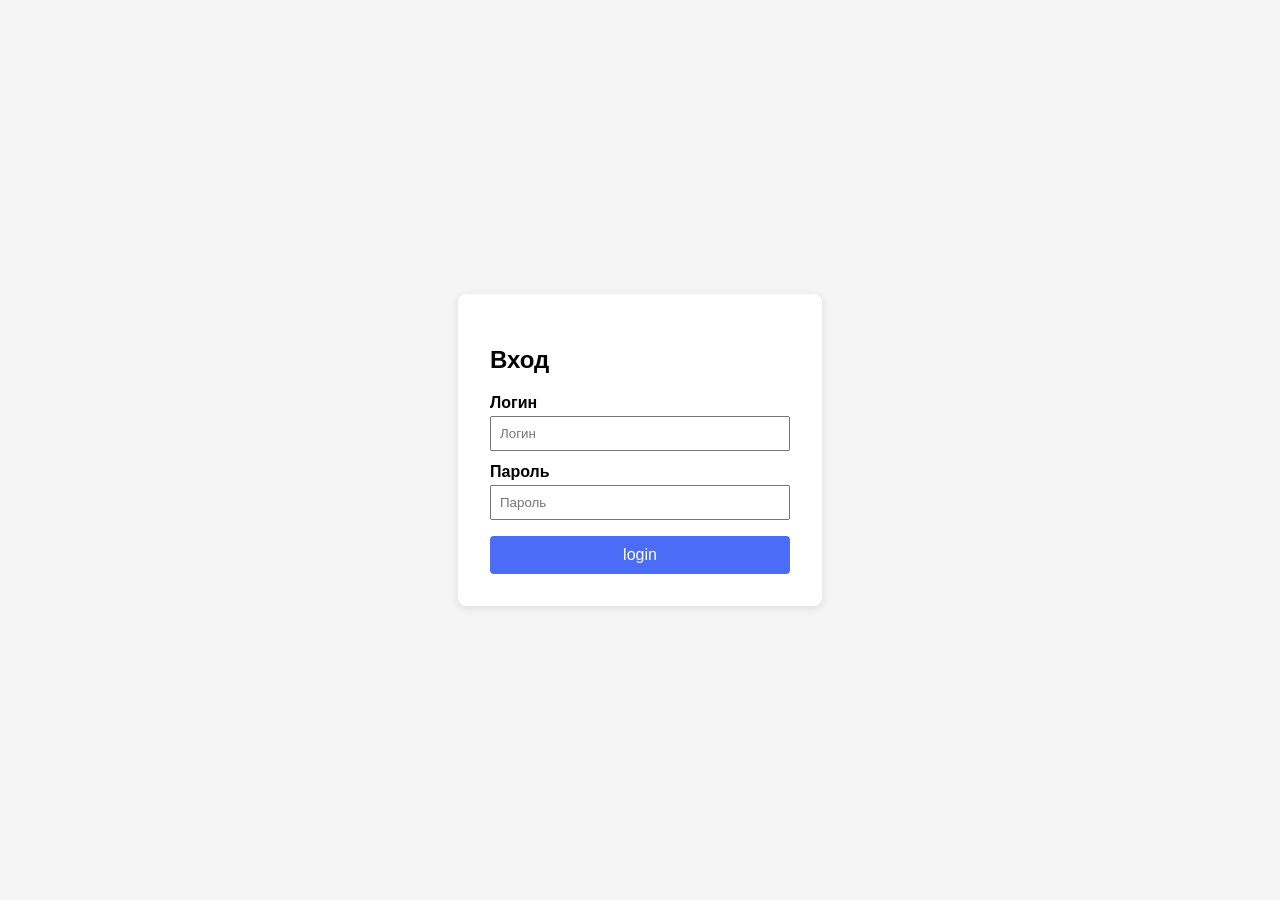
==== src/main/resources/templates/authz.html @ 15279fff "Add authorization page with login validation and session-based access control - New AuthzController " ====
<!DOCTYPE html>
<html lang="ru" xmlns:th="http://www.thymeleaf.org">
<head>
    <meta charset="UTF-8">
    <title>Авторизация</title>
    <style>
        body { font-family: Arial, sans-serif; display: flex; justify-content: center; align-items: center; min-height: 100vh; margin: 0; background: #f5f5f5; }
        .card { background: #fff; padding: 32px; border-radius: 8px; box-shadow: 0 2px 10px rgba(0,0,0,.1); width: 300px; }
        label { display: block; margin-top: 12px; font-weight: bold; }
        input { width: 100%; padding: 8px; margin-top: 4px; box-sizing: border-box; }
        button { margin-top: 16px; width: 100%; padding: 10px; background: #4a6cf7; color: #fff; border: none; border-radius: 4px; cursor: pointer; font-size: 16px; }
        button:hover { background: #3a5ce5; }
    </style>
</head>
<body>
<div class="card">
    <h2>Вход</h2>
    <form th:action="@{/authz}" method="post">
        <label for="login">Логин</label>
        <input type="text" id="login" name="login" placeholder="Логин" required>

        <label for="pwd">Пароль</label>
        <input type="password" id="pwd" name="pwd" placeholder="Пароль" required>

        <button type="submit" id="loginBtn">login</button>
    </form>
</div>

<!-- Всплывающее окно при неудачной авторизации -->
<script th:if="${authFailed}">
    window.addEventListener('DOMContentLoaded', function () {
        alert('авторизация не удалась');
    });
</script>
</body>
</html>
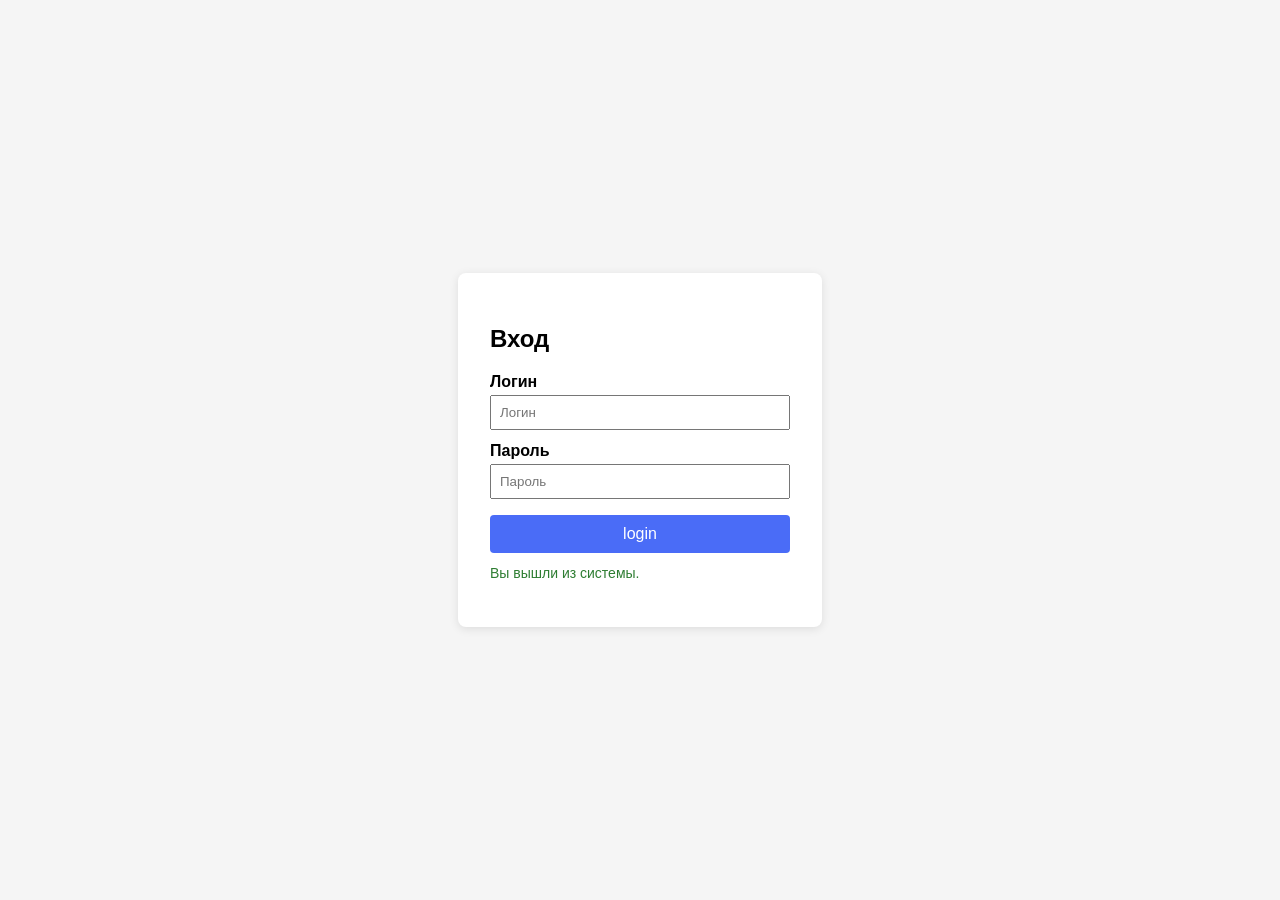
==== commit 3a824501: "Refactor authentication to Spring Security with protected main page and sidebar menu - Add SecurityC" ====
--- a/src/main/resources/templates/authz.html
+++ b/src/main/resources/templates/authz.html
@@ -10,20 +10,23 @@
         input { width: 100%; padding: 8px; margin-top: 4px; box-sizing: border-box; }
         button { margin-top: 16px; width: 100%; padding: 10px; background: #4a6cf7; color: #fff; border: none; border-radius: 4px; cursor: pointer; font-size: 16px; }
         button:hover { background: #3a5ce5; }
+        .info { margin-top: 12px; color: #2e7d32; font-size: 14px; }
     </style>
 </head>
 <body>
 <div class="card">
     <h2>Вход</h2>
+    <!-- Обработчик входа Spring Security: POST на /authz (параметры username/password) -->
     <form th:action="@{/authz}" method="post">
-        <label for="login">Логин</label>
-        <input type="text" id="login" name="login" placeholder="Логин" required>
+        <label for="username">Логин</label>
+        <input type="text" id="username" name="username" placeholder="Логин" required>
 
-        <label for="pwd">Пароль</label>
-        <input type="password" id="pwd" name="pwd" placeholder="Пароль" required>
+        <label for="password">Пароль</label>
+        <input type="password" id="password" name="password" placeholder="Пароль" required>
 
         <button type="submit" id="loginBtn">login</button>
     </form>
+    <p class="info" th:if="${loggedOut}">Вы вышли из системы.</p>
 </div>
 
 <!-- Всплывающее окно при неудачной авторизации -->
